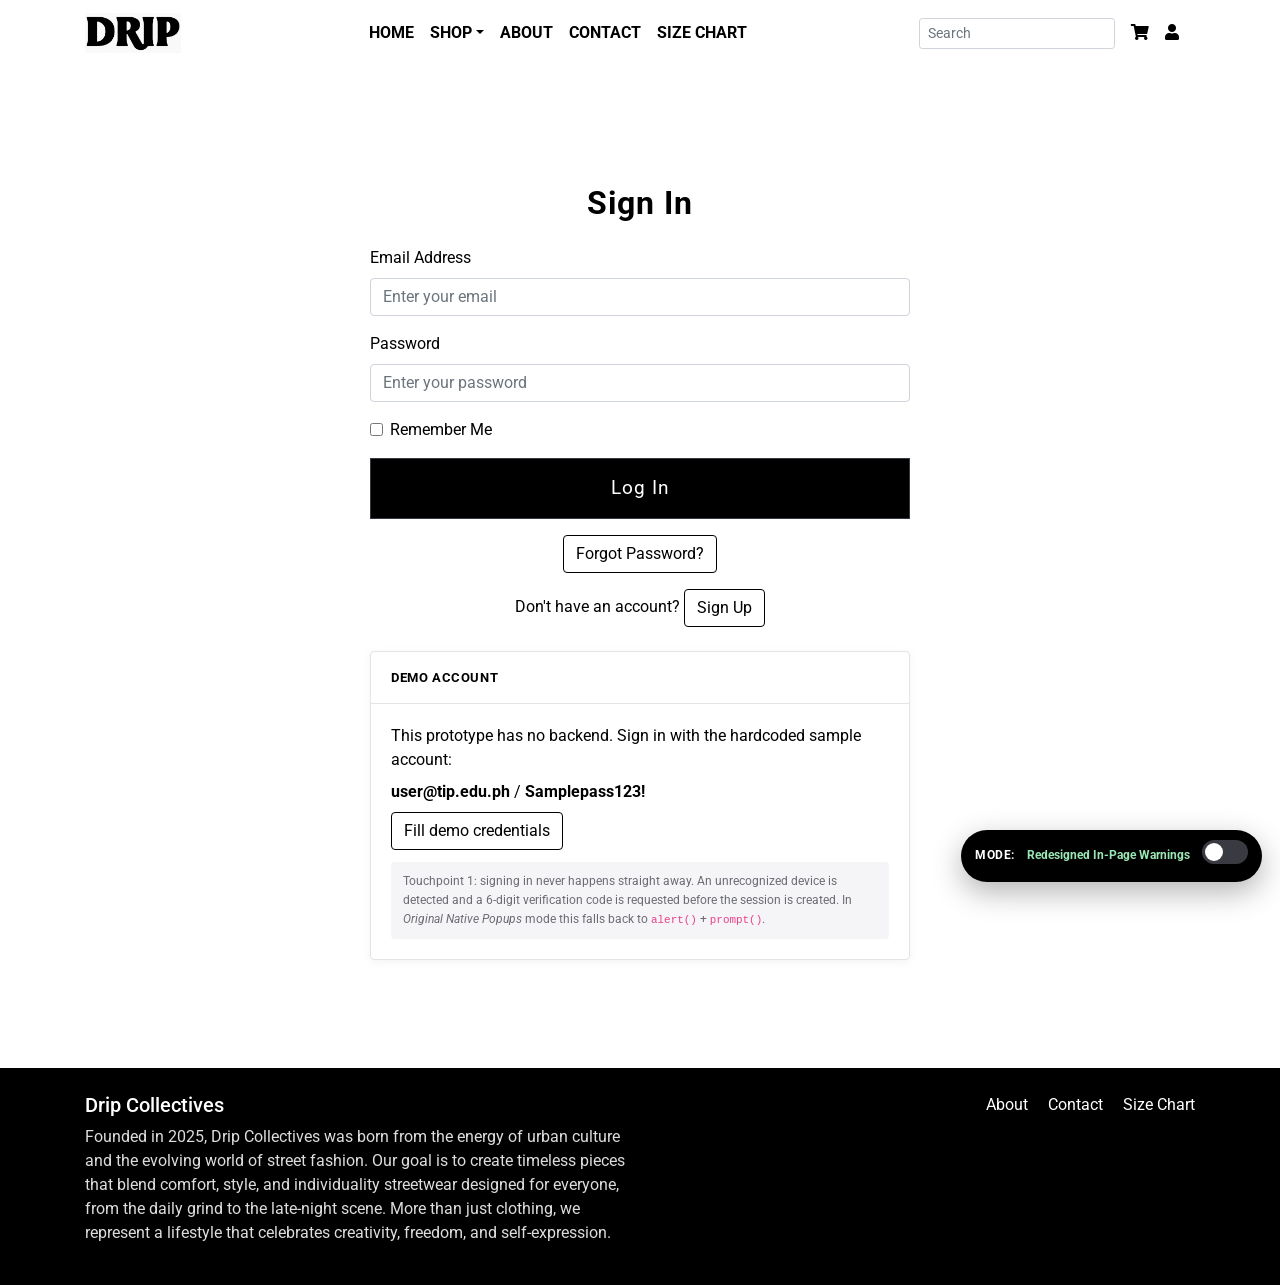
==== login.html @ 0b1b8467 "Drip Collectives storefront with client-side security warning prototype Adds a vanilla HTML/CSS/JS p" ====
<!DOCTYPE html>
<html lang="en">
<head>
  <meta charset="UTF-8">
  <meta name="viewport" content="width=device-width, initial-scale=1.0">
  <title>Login - Drip Collectives</title>
  <link rel="stylesheet" href="https://stackpath.bootstrapcdn.com/bootstrap/4.2.1/css/bootstrap.min.css">
  <link href="https://fonts.googleapis.com/css2?family=Roboto:wght@300;400;700&display=swap" rel="stylesheet">
  <link rel="stylesheet" href="style.css">
  <link rel="stylesheet" href="security-ui.css">
</head>
<body>
  <nav class="navbar navbar-expand-lg navbar-light bg-white fixed-top">
    <div class="container">
      <a class="navbar-brand" href="index.html">
        <img src="logo.png" alt="Drip Collectives Logo" height="40">
      </a>
      <button class="navbar-toggler" type="button" data-toggle="collapse" data-target="#navbarNav"
        aria-controls="navbarNav" aria-expanded="false" aria-label="Toggle navigation">
        <span class="navbar-toggler-icon"></span>
      </button>
      <div class="collapse navbar-collapse justify-content-center" id="navbarNav">
        <ul class="navbar-nav">
          <li class="nav-item">
            <a class="nav-link text-black font-weight-bold" href="index.html">HOME</a>
          </li>
          <li class="nav-item dropdown">
            <a class="nav-link dropdown-toggle text-black font-weight-bold" href="shop.html" id="shopDropdown"
              role="button" data-toggle="dropdown" aria-haspopup="true" aria-expanded="false">SHOP</a>
            <div class="dropdown-menu" aria-labelledby="shopDropdown">
              <a class="dropdown-item" href="tops.html">Tops</a>
              <a class="dropdown-item" href="bottoms.html">Bottoms</a>
              <a class="dropdown-item" href="outerwear.html">Outerwear</a>
              <a class="dropdown-item" href="accessories.html">Accessories</a>
              <a class="dropdown-item" href="funda.html">FUNDA Collection</a>
              <a class="dropdown-item" href="shop.html">All</a>
            </div>
          </li>
          <li class="nav-item">
            <a class="nav-link text-black font-weight-bold" href="about.html">ABOUT</a>
          </li>
          <li class="nav-item">
            <a class="nav-link text-black font-weight-bold" href="contact.html">CONTACT</a>
          </li>
          <li class="nav-item">
            <a class="nav-link text-black font-weight-bold" href="sizechart.html">SIZE CHART</a>
          </li>
        </ul>
      </div>
      <div class="d-flex align-items-center">
        <form class="form-inline mr-3" action="shop.html">
          <input class="form-control form-control-sm" type="search" placeholder="Search" aria-label="Search">
        </form>
        <a href="cart.html" class="mr-3" id="cart-icon"><i class="fas fa-shopping-cart text-black"></i></a>
        <a href="login.html" class="mr-3" id="user-icon"><i class="fas fa-user text-black"></i></a>
      </div>
    </div>
  </nav>

  <section class="container my-5">
    <div class="row justify-content-center">
      <div class="col-md-6">
        <h2 class="text-center mb-4 font-weight-bold">Sign In</h2>
        <div id="dcSignInAlerts"></div>
        <form id="loginForm" novalidate>
          <div class="form-group">
            <label for="email">Email Address</label>
            <input type="email" class="form-control" id="email" placeholder="Enter your email" required>
          </div>
          <div class="form-group">
            <label for="password">Password</label>
            <input type="password" class="form-control" id="password" placeholder="Enter your password" required>
          </div>
          <div class="form-group form-check">
            <input type="checkbox" class="form-check-input" id="rememberMe">
            <label class="form-check-label" for="rememberMe">Remember Me</label>
          </div>
          <button type="submit" class="btn btn-dark btn-lg w-100">Log In</button>
          <div class="text-center mt-3">
            <a href="#" class="btn btn-outline-dark" onclick="return false;">Forgot Password?</a>
            <p class="mt-3">Don't have an account? <a href="#" class="btn btn-outline-dark" onclick="return false;">Sign Up</a></p>
          </div>
        </form>

        <div class="dc-panel mt-4">
          <div class="dc-panel__head">Demo account</div>
          <div class="dc-panel__body">
            <p class="mb-2">This prototype has no backend. Sign in with the hardcoded sample account:</p>
            <p class="mb-2"><strong>user@tip.edu.ph</strong> / <strong>Samplepass123!</strong></p>
            <button type="button" id="dcFillDemo" class="btn btn-outline-dark">Fill demo credentials</button>
            <p class="dc-help mb-0">
              Touchpoint 1: signing in never happens straight away. An unrecognized device is detected and a
              6-digit verification code is requested before the session is created. In
              <em>Original Native Popups</em> mode this falls back to <code>alert()</code> + <code>prompt()</code>.
            </p>
          </div>
        </div>
      </div>
    </div>
  </section>

  <footer class="custom-footer py-4">
    <div class="container">
      <div class="row">
        <div class="col-md-6">
          <h5>Drip Collectives</h5>
          <p>Founded in 2025, Drip Collectives was born from the energy of urban culture and the evolving world of street fashion. Our goal is to create timeless pieces that blend comfort, style, and individuality streetwear designed for everyone, from the daily grind to the late-night scene. More than just clothing, we represent a lifestyle that celebrates creativity, freedom, and self-expression.</p>
        </div>
        <div class="col-md-6 text-md-right">
          <a href="about.html" class="text-white mr-3">About</a>
          <a href="contact.html" class="text-white mr-3">Contact</a>
          <a href="sizechart.html" class="text-white">Size Chart</a>
        </div>
      </div>
    </div>
  </footer>

  <link rel="stylesheet" href="https://cdnjs.cloudflare.com/ajax/libs/font-awesome/5.15.0/css/all.min.css">
  <script src="https://code.jquery.com/jquery-3.3.1.slim.min.js"></script>
  <script src="https://cdnjs.cloudflare.com/ajax/libs/popper.js/1.14.6/umd/popper.min.js"></script>
  <script src="https://stackpath.bootstrapcdn.com/bootstrap/4.2.1/js/bootstrap.min.js"></script>
  <script src="script.js"></script>
  <script src="app-state.js"></script>
  <script src="security-ui.js"></script>
</body>
</html>
---- style.css ----
body {
  font-family: 'Roboto', sans-serif;
  background-color: white;
  color: black;
  padding-top: 76px;
}

.text-black {
  color: black !important;
}

.card {
  border: none;
  box-shadow: 0 2px 10px rgba(0,0,0,0.1);
  transition: transform 0.2s;
}

.card:hover {
  transform: translateY(-5px);
}

.card-img-top {
  height: 200px;
  object-fit: cover;
}

.navbar-brand img {
  max-height: 40px;
}

.dropdown-menu {
  border: none;
  box-shadow: 0 2px 10px rgba(0,0,0,0.1);
}

.nav-link:hover {
  color: #b3b1b1 !important; 
}

.dropdown-item:hover,
.dropdown-item:focus {
  background-color: #000 !important; /* black background on hover */
  color: #fff !important; /* white text */
}

.dropdown-item.active,
.dropdown-item:active {
  background-color: #000 !important; /* black background when selected */
  color: #fff !important;
}


.btn-home {
  background-color: #fff;
  border-radius: 0;
  padding: 15px 40px;
  font-size: 1.2rem;
  letter-spacing: 1px;
  transition: 0.3s ease;
}

.btn-home:hover {
 background-color: #000;
  color: #fff;
  transform: scale(1.05);
}

.btn-dark.btn-lg {
  background-color: #000;
  border-radius: 0;
  padding: 15px 40px;
  font-size: 1.2rem;
  letter-spacing: 1px;
  transition: 0.3s ease;
}

.btn-dark.btn-lg:hover {
  background-color: #fff;
  color: #000;
  transform: scale(1.05);
}

.btn-outline-dark {
  border-color: black;
  color: black;
}

.btn-outline-dark:hover {
  background-color: black;
  color: white;
}

.btn-dark {
  background-color: #000;
  border-radius: 0;
  padding: 15px 40px;
  font-size: 1.2rem;
  letter-spacing: 1px;
  transition: 0.3s ease;
}

.btn-dark:hover {
  background-color: #fff;
  color: #000;
  transform: scale(1.05);
}

@media (max-width: 768px) {
  .navbar-collapse {
    background-color: white;
    margin-top: 10px;
    padding: 10px;
    border-radius: 5px;
  }

  .carousel-caption {
    bottom: 20%;
  }

  .carousel-caption h1 {
    font-size: 2rem;
  }
}

.custom-footer {
  background-color: #000;
  color: #fff;
  padding-top: 1rem;
  padding-bottom: 1rem;
  border-top: 1px solid rgba(0,0,0,0.1);
}

.custom-footer h5 {
  color: #fff;
}

.custom-footer p {
  color: #ddd;
}

.custom-footer a {
  color: #fff;
  text-decoration: none;
  transition: color .2s ease;
}

section {
  padding: 60px 0;
}

h2 {
  font-weight: 700;
  letter-spacing: 1px;
}
---- security-ui.css ----
/* ============================================================
   DRIP COLLECTIVES - Security warning UI layer
   Branded in-page modals, alert component, countdown friction
   and the demo mode switch. Loaded after style.css.
   ============================================================ */

:root {
  --dc-black: #000000;
  --dc-ink: #16161a;
  --dc-muted: #6b6b74;
  --dc-line: #e3e3e8;
  --dc-bg: #ffffff;
  --dc-soft: #f5f5f7;
  --dc-danger: #d92d20;
  --dc-danger-soft: #fdecea;
  --dc-warn: #b54708;
  --dc-warn-soft: #fef4e6;
  --dc-success: #067647;
  --dc-success-soft: #e8f6ee;
  --dc-info: #175cd3;
  --dc-info-soft: #eaf1fd;
  --dc-radius: 4px;
  --dc-shadow: 0 24px 60px rgba(0, 0, 0, .28);
}

/* ---------- overlay + dialog ---------- */

.dc-overlay {
  position: fixed;
  inset: 0;
  top: 0;
  right: 0;
  bottom: 0;
  left: 0;
  z-index: 3000;
  display: flex;
  align-items: center;
  justify-content: center;
  padding: 24px 16px;
  background: rgba(0, 0, 0, .58);
  opacity: 0;
  visibility: hidden;
  transition: opacity .18s ease, visibility .18s ease;
}

.dc-overlay.is-open {
  opacity: 1;
  visibility: visible;
}

.dc-dialog {
  position: relative;
  width: 100%;
  max-width: 440px;
  max-height: calc(100vh - 48px);
  overflow-y: auto;
  background: var(--dc-bg);
  border-radius: var(--dc-radius);
  box-shadow: var(--dc-shadow);
  border-top: 4px solid var(--dc-ink);
  transform: translateY(14px) scale(.98);
  transition: transform .18s ease;
}

.dc-overlay.is-open .dc-dialog {
  transform: translateY(0) scale(1);
}

.dc-dialog--wide { max-width: 540px; }
.dc-dialog--danger { border-top-color: var(--dc-danger); }
.dc-dialog--warn { border-top-color: var(--dc-warn); }
.dc-dialog--success { border-top-color: var(--dc-success); }
.dc-dialog--info { border-top-color: var(--dc-info); }

.dc-dialog__head {
  display: flex;
  gap: 14px;
  align-items: flex-start;
  padding: 24px 24px 4px;
}

.dc-dialog__icon {
  flex: 0 0 auto;
  width: 42px;
  height: 42px;
  border-radius: 50%;
  display: flex;
  align-items: center;
  justify-content: center;
  font-size: 20px;
  font-weight: 700;
  color: #fff;
  background: var(--dc-ink);
}

.dc-dialog--danger .dc-dialog__icon { background: var(--dc-danger); }
.dc-dialog--warn .dc-dialog__icon { background: var(--dc-warn); }
.dc-dialog--success .dc-dialog__icon { background: var(--dc-success); }
.dc-dialog--info .dc-dialog__icon { background: var(--dc-info); }

.dc-dialog__title {
  margin: 2px 0 2px;
  font-size: 1.15rem;
  font-weight: 700;
  letter-spacing: .3px;
  color: var(--dc-ink);
}

.dc-dialog__kicker {
  margin: 0;
  font-size: .72rem;
  font-weight: 700;
  letter-spacing: 1.4px;
  text-transform: uppercase;
  color: var(--dc-muted);
}

.dc-dialog__body {
  padding: 12px 24px 0;
  font-size: .93rem;
  line-height: 1.55;
  color: #3c3c46;
}

.dc-dialog__body p { margin-bottom: 12px; }
.dc-dialog__body p:last-child { margin-bottom: 0; }

.dc-dialog__foot {
  display: flex;
  gap: 10px;
  padding: 20px 24px 24px;
}

.dc-dialog__foot .dc-btn { flex: 1 1 0; }

.dc-close {
  position: absolute;
  top: 14px;
  right: 14px;
  width: 30px;
  height: 30px;
  border: 0;
  background: transparent;
  color: var(--dc-muted);
  font-size: 20px;
  line-height: 1;
  cursor: pointer;
  border-radius: 50%;
}

.dc-close:hover { background: var(--dc-soft); color: var(--dc-ink); }

/* ---------- buttons ---------- */

.dc-btn {
  display: inline-flex;
  align-items: center;
  justify-content: center;
  gap: 8px;
  padding: 12px 18px;
  font-family: 'Roboto', sans-serif;
  font-size: .82rem;
  font-weight: 700;
  letter-spacing: .8px;
  text-transform: uppercase;
  border: 1px solid transparent;
  border-radius: var(--dc-radius);
  cursor: pointer;
  background: var(--dc-soft);
  color: var(--dc-ink);
  transition: background .15s ease, color .15s ease, border-color .15s ease, transform .1s ease;
}

.dc-btn:hover { background: #ececf1; }

.dc-btn:active { transform: translateY(1px); }

.dc-btn--primary { background: var(--dc-black); color: #fff; }
.dc-btn--primary:hover { background: var(--dc-ink); color: #fff; }

.dc-btn--danger { background: var(--dc-danger); color: #fff; }
.dc-btn--danger:hover { background: #b42318; color: #fff; }

.dc-btn--outline {
  background: #fff;
  border-color: var(--dc-ink);
  color: var(--dc-ink);
}

.dc-btn--outline:hover { background: var(--dc-ink); color: #fff; }

.dc-btn--ghost { background: transparent; color: var(--dc-muted); }
.dc-btn--ghost:hover { background: var(--dc-soft); color: var(--dc-ink); }

.dc-btn[disabled],
.dc-btn[aria-disabled='true'] {
  opacity: .55;
  cursor: not-allowed;
  transform: none;
}

/* ---------- OTP input ---------- */

.dc-otp {
  display: flex;
  justify-content: center;
  gap: 8px;
  margin: 18px 0 6px;
}

.dc-otp__box {
  width: 46px;
  height: 56px;
  text-align: center;
  font-family: 'Roboto', sans-serif;
  font-size: 1.4rem;
  font-weight: 700;
  color: var(--dc-ink);
  background: #fff;
  border: 1px solid var(--dc-line);
  border-radius: var(--dc-radius);
  outline: none;
  transition: border-color .15s ease, box-shadow .15s ease;
}

.dc-otp__box:focus {
  border-color: var(--dc-ink);
  box-shadow: 0 0 0 3px rgba(0, 0, 0, .1);
}

.dc-hint {
  margin: 10px 0 0;
  font-size: .8rem;
  color: var(--dc-muted);
  text-align: center;
}

.dc-hint code {
  background: var(--dc-soft);
  padding: 1px 6px;
  border-radius: 3px;
  font-weight: 700;
  color: var(--dc-ink);
}

/* ---------- key/value summary (checkout) ---------- */

.dc-summary {
  border: 1px solid var(--dc-line);
  border-radius: var(--dc-radius);
  overflow: hidden;
  margin-bottom: 14px;
}

.dc-summary__row {
  display: flex;
  justify-content: space-between;
  gap: 16px;
  padding: 10px 14px;
  font-size: .88rem;
  border-bottom: 1px solid var(--dc-line);
}

.dc-summary__row:last-child { border-bottom: 0; }
.dc-summary__row dt { margin: 0; color: var(--dc-muted); font-weight: 400; }
.dc-summary__row dd { margin: 0; font-weight: 700; color: var(--dc-ink); text-align: right; }
.dc-summary__row--total { background: var(--dc-soft); }
.dc-summary__row--total dd { font-size: 1.05rem; }

.dc-items {
  list-style: none;
  margin: 0 0 14px;
  padding: 0;
  max-height: 168px;
  overflow-y: auto;
}

.dc-items li {
  display: flex;
  align-items: center;
  gap: 12px;
  padding: 10px 0;
  border-bottom: 1px dashed var(--dc-line);
  font-size: .88rem;
}

.dc-items__thumb {
  width: 46px;
  height: 46px;
  object-fit: cover;
  border-radius: 3px;
  border: 1px solid var(--dc-line);
  background: var(--dc-soft);
  flex: 0 0 auto;
}

.dc-items__name { flex: 1 1 auto; font-weight: 700; }
.dc-items__meta { display: block; font-weight: 400; color: var(--dc-muted); font-size: .8rem; }
.dc-items__price { font-weight: 700; }

.dc-security {
  border: 1px solid #cdeedd;
  background: var(--dc-success-soft);
  border-radius: var(--dc-radius);
  padding: 12px 14px;
  font-size: .84rem;
  color: #0a5231;
}

.dc-security__title {
  font-weight: 700;
  letter-spacing: .4px;
  text-transform: uppercase;
  font-size: .74rem;
  display: block;
  margin-bottom: 6px;
}

.dc-security ul { margin: 0; padding-left: 18px; }
.dc-security li { margin-bottom: 2px; }

/* ---------- countdown friction ---------- */

.dc-countdown {
  display: flex;
  align-items: center;
  gap: 10px;
  padding: 12px 14px;
  margin-bottom: 14px;
  background: var(--dc-danger-soft);
  border: 1px solid #f5c6c0;
  border-radius: var(--dc-radius);
  font-size: .86rem;
  color: #8a1c14;
}

.dc-countdown__value {
  font-variant-numeric: tabular-nums;
  font-weight: 700;
  font-size: 1.05rem;
  min-width: 2.4rem;
  text-align: center;
  padding: 2px 8px;
  background: #fff;
  border: 1px solid #f5c6c0;
  border-radius: 3px;
  animation: dc-pulse 1s ease-in-out infinite;
}

.dc-countdown.is-done { background: var(--dc-success-soft); border-color: #cdeedd; color: #0a5231; }
.dc-countdown.is-done .dc-countdown__value { animation: none; border-color: #cdeedd; }

@keyframes dc-pulse {
  0%, 100% { opacity: 1; }
  50% { opacity: .45; }
}

.dc-checklist { list-style: none; margin: 0 0 14px; padding: 0; font-size: .88rem; }
.dc-checklist li { padding: 5px 0 5px 22px; position: relative; color: #3c3c46; }
.dc-checklist li::before { content: '\2715'; position: absolute; left: 0; color: var(--dc-danger); font-weight: 700; }

/* ---------- in-page alert component ---------- */

.dc-alert {
  display: flex;
  gap: 12px;
  align-items: flex-start;
  padding: 14px 16px;
  margin: 16px 0;
  border: 1px solid var(--dc-line);
  border-left: 4px solid var(--dc-muted);
  border-radius: var(--dc-radius);
  background: var(--dc-soft);
  font-size: .88rem;
  color: #2c2c34;
  animation: dc-slide-in .2s ease;
}

.dc-alert__icon {
  flex: 0 0 auto;
  width: 26px;
  height: 26px;
  border-radius: 50%;
  display: flex;
  align-items: center;
  justify-content: center;
  font-size: .8rem;
  font-weight: 700;
  color: #fff;
  background: var(--dc-muted);
}

.dc-alert__body { flex: 1 1 auto; }
.dc-alert__title { font-weight: 700; margin: 0 0 2px; color: var(--dc-ink); }
.dc-alert__text { margin: 0; line-height: 1.5; }
.dc-alert__meta { display: block; margin-top: 6px; font-size: .78rem; color: var(--dc-muted); word-break: break-all; }

.dc-alert--danger { background: var(--dc-danger-soft); border-color: #f5c6c0; border-left-color: var(--dc-danger); }
.dc-alert--danger .dc-alert__icon { background: var(--dc-danger); }
.dc-alert--warn { background: var(--dc-warn-soft); border-color: #f5d9ae; border-left-color: var(--dc-warn); }
.dc-alert--warn .dc-alert__icon { background: var(--dc-warn); }
.dc-alert--success { background: var(--dc-success-soft); border-color: #cdeedd; border-left-color: var(--dc-success); }
.dc-alert--success .dc-alert__icon { background: var(--dc-success); }
.dc-alert--info { background: var(--dc-info-soft); border-color: #c8dcf8; border-left-color: var(--dc-info); }
.dc-alert--info .dc-alert__icon { background: var(--dc-info); }

.dc-alert__close {
  flex: 0 0 auto;
  border: 0;
  background: transparent;
  font-size: 18px;
  line-height: 1;
  color: var(--dc-muted);
  cursor: pointer;
  padding: 0 2px;
}

.dc-alert__close:hover { color: var(--dc-ink); }

.dc-alert-stack {
  position: fixed;
  top: 92px;
  right: 20px;
  z-index: 2500;
  width: min(360px, calc(100vw - 40px));
}

.dc-alert-stack .dc-alert {
  box-shadow: 0 12px 30px rgba(0, 0, 0, .16);
  background: #fff;
}

@keyframes dc-slide-in {
  from { opacity: 0; transform: translateY(-6px); }
  to { opacity: 1; transform: translateY(0); }
}

/* ---------- demo mode switch ---------- */

.dc-mode-switch {
  position: fixed;
  right: 18px;
  bottom: 18px;
  z-index: 2600;
  display: flex;
  align-items: center;
  gap: 12px;
  padding: 10px 14px;
  background: var(--dc-black);
  color: #fff;
  border-radius: 999px;
  box-shadow: 0 10px 30px rgba(0, 0, 0, .3);
  font-size: .74rem;
  font-weight: 700;
  letter-spacing: .6px;
  text-transform: uppercase;
}

.dc-mode-switch__label { white-space: nowrap; }

.dc-mode-switch__value {
  color: #9ae6b4;
  font-weight: 700;
  text-transform: none;
  letter-spacing: 0;
}

.dc-mode-switch.is-native .dc-mode-switch__value { color: #ffc46b; }

.dc-switch { position: relative; width: 46px; height: 24px; flex: 0 0 auto; }
.dc-switch input { opacity: 0; width: 0; height: 0; position: absolute; }

.dc-switch__track {
  position: absolute;
  inset: 0;
  background: #3a3a42;
  border-radius: 999px;
  cursor: pointer;
  transition: background .18s ease;
}

.dc-switch__track::before {
  content: '';
  position: absolute;
  top: 3px;
  left: 3px;
  width: 18px;
  height: 18px;
  background: #fff;
  border-radius: 50%;
  transition: transform .18s ease;
}

.dc-switch input:checked + .dc-switch__track { background: var(--dc-danger); }
.dc-switch input:checked + .dc-switch__track::before { transform: translateX(22px); }
.dc-switch input:focus-visible + .dc-switch__track { box-shadow: 0 0 0 3px rgba(255, 255, 255, .35); }

/* ---------- account + cart page pieces ---------- */

.dc-panel {
  border: 1px solid var(--dc-line);
  border-radius: var(--dc-radius);
  background: #fff;
  box-shadow: 0 2px 10px rgba(0, 0, 0, .05);
}

.dc-panel__head {
  padding: 16px 20px;
  border-bottom: 1px solid var(--dc-line);
  font-weight: 700;
  letter-spacing: .6px;
  text-transform: uppercase;
  font-size: .8rem;
}

.dc-panel__body { padding: 20px; }

.dc-profile {
  display: flex;
  align-items: center;
  gap: 16px;
  margin-bottom: 18px;
}

.dc-avatar {
  width: 64px;
  height: 64px;
  border-radius: 50%;
  object-fit: cover;
  border: 2px solid var(--dc-ink);
  background: var(--dc-soft);
  flex: 0 0 auto;
}

.dc-avatar--empty {
  display: flex;
  align-items: center;
  justify-content: center;
  font-weight: 700;
  font-size: 1.2rem;
  color: var(--dc-ink);
}

.dc-meta { font-size: .88rem; color: var(--dc-muted); }
.dc-meta strong { display: block; color: var(--dc-ink); font-size: 1rem; }

.dc-dropzone {
  display: block;
  border: 1px dashed #c9c9d2;
  border-radius: var(--dc-radius);
  padding: 22px;
  text-align: center;
  cursor: pointer;
  background: var(--dc-soft);
  transition: border-color .15s ease, background .15s ease;
}

.dc-dropzone:hover { border-color: var(--dc-ink); background: #eeeef2; }
.dc-dropzone input[type='file'] { display: none; }
.dc-dropzone__title { font-weight: 700; font-size: .9rem; }
.dc-dropzone__hint { font-size: .78rem; color: var(--dc-muted); margin-top: 4px; }

.dc-preview {
  display: flex;
  align-items: center;
  gap: 12px;
  margin-top: 12px;
  padding: 10px 12px;
  border: 1px solid var(--dc-line);
  border-radius: var(--dc-radius);
  font-size: .84rem;
}

.dc-preview img { width: 46px; height: 46px; object-fit: cover; border-radius: 3px; }

.dc-empty {
  padding: 48px 20px;
  text-align: center;
  color: var(--dc-muted);
}

.dc-empty h3 { font-size: 1.05rem; font-weight: 700; color: var(--dc-ink); margin-bottom: 6px; }

.dc-danger-zone { border-color: #f5c6c0; }
.dc-danger-zone .dc-panel__head { color: var(--dc-danger); border-bottom-color: #f5c6c0; }

.dc-toast-link { color: #0a5231; font-weight: 700; }

.dc-help {
  font-size: .78rem;
  color: var(--dc-muted);
  background: var(--dc-soft);
  border-radius: var(--dc-radius);
  padding: 10px 12px;
  margin-top: 12px;
}

@media (max-width: 768px) {
  .dc-dialog__foot { flex-direction: column-reverse; }
  .dc-otp { gap: 6px; }
  .dc-otp__box { width: 40px; height: 50px; font-size: 1.2rem; }
  .dc-mode-switch { left: 14px; right: 14px; justify-content: space-between; }
  .dc-alert-stack { top: 84px; right: 12px; left: 12px; width: auto; }
}

@media (prefers-reduced-motion: reduce) {
  .dc-overlay, .dc-dialog, .dc-alert, .dc-countdown__value { animation: none !important; transition: none !important; }
}
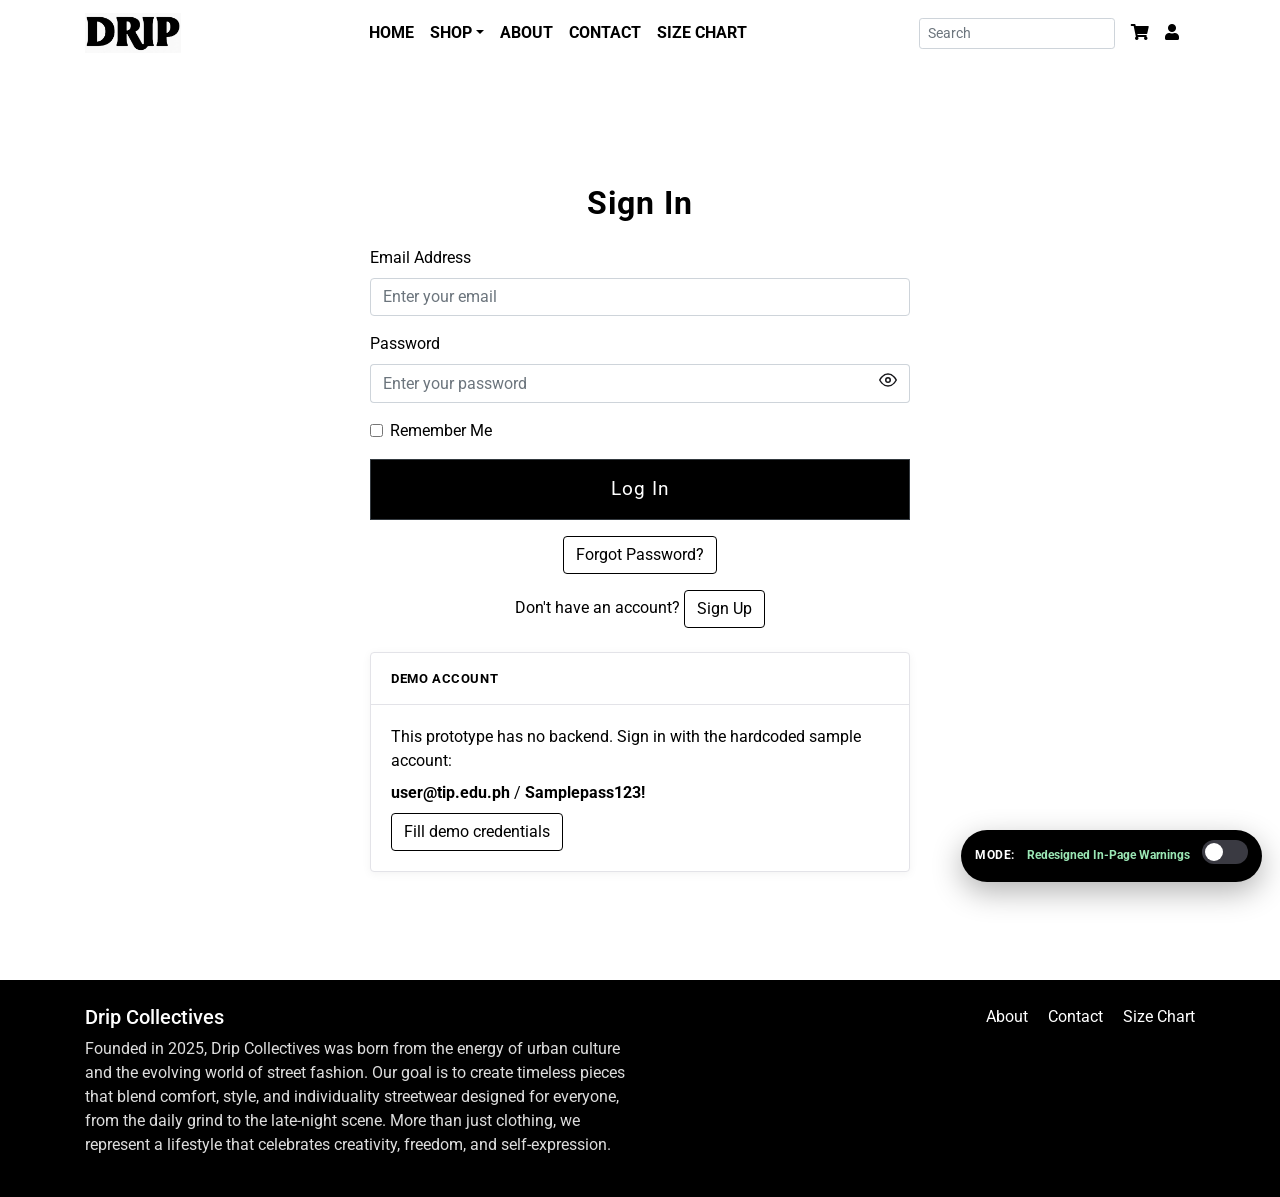
==== commit 62752215: "Remove sign-in verification instructions Removed instructions about signing in and verification code" ====
--- a/login.html
+++ b/login.html
@@ -77,8 +77,8 @@
           </div>
           <button type="submit" class="btn btn-dark btn-lg w-100">Log In</button>
           <div class="text-center mt-3">
-            <a href="#" class="btn btn-outline-dark" onclick="return false;">Forgot Password?</a>
-            <p class="mt-3">Don't have an account? <a href="#" class="btn btn-outline-dark" onclick="return false;">Sign Up</a></p>
+            <a href="login.html" class="btn btn-outline-dark" onclick="return false;">Forgot Password?</a>
+            <p class="mt-3">Don't have an account? <a href="register.html" class="btn btn-outline-dark">Sign Up</a></p>
           </div>
         </form>
 
@@ -88,11 +88,6 @@
             <p class="mb-2">This prototype has no backend. Sign in with the hardcoded sample account:</p>
             <p class="mb-2"><strong>user@tip.edu.ph</strong> / <strong>Samplepass123!</strong></p>
             <button type="button" id="dcFillDemo" class="btn btn-outline-dark">Fill demo credentials</button>
-            <p class="dc-help mb-0">
-              Touchpoint 1: signing in never happens straight away. An unrecognized device is detected and a
-              6-digit verification code is requested before the session is created. In
-              <em>Original Native Popups</em> mode this falls back to <code>alert()</code> + <code>prompt()</code>.
-            </p>
           </div>
         </div>
       </div>
@@ -123,4 +118,4 @@
   <script src="app-state.js"></script>
   <script src="security-ui.js"></script>
 </body>
-</html>+</html>
--- a/security-ui.css
+++ b/security-ui.css
@@ -495,6 +495,35 @@
 .dc-switch input:checked + .dc-switch__track::before { transform: translateX(22px); }
 .dc-switch input:focus-visible + .dc-switch__track { box-shadow: 0 0 0 3px rgba(255, 255, 255, .35); }
 
+/* ---------- password reveal ---------- */
+
+.dc-password { position: relative; }
+
+.dc-password .form-control {
+  border-right: 0;
+  border-radius: var(--dc-radius) 0 0 var(--dc-radius);
+}
+
+.dc-password__toggle {
+  border-radius: 0 var(--dc-radius) var(--dc-radius) 0;
+  border-left: 0;
+  color: var(--dc-ink);
+  background: #fff;
+  border-color: #ced4da;
+  cursor: pointer;
+}
+
+.dc-password__toggle:hover,
+.dc-password__toggle:focus {
+  background: var(--dc-soft);
+  color: var(--dc-ink);
+}
+
+.dc-password__toggle:focus-visible {
+  box-shadow: 0 0 0 3px rgba(0, 0, 0, .1);
+  outline: none;
+}
+
 /* ---------- account + cart page pieces ---------- */
 
 .dc-panel {
@@ -595,6 +624,14 @@
   margin-top: 12px;
 }
 
+.dc-signout-hint {
+  background: none;
+  padding: 0;
+  margin-top: 8px;
+  color: var(--dc-ink);
+  font-weight: 600;
+}
+
 @media (max-width: 768px) {
   .dc-dialog__foot { flex-direction: column-reverse; }
   .dc-otp { gap: 6px; }
